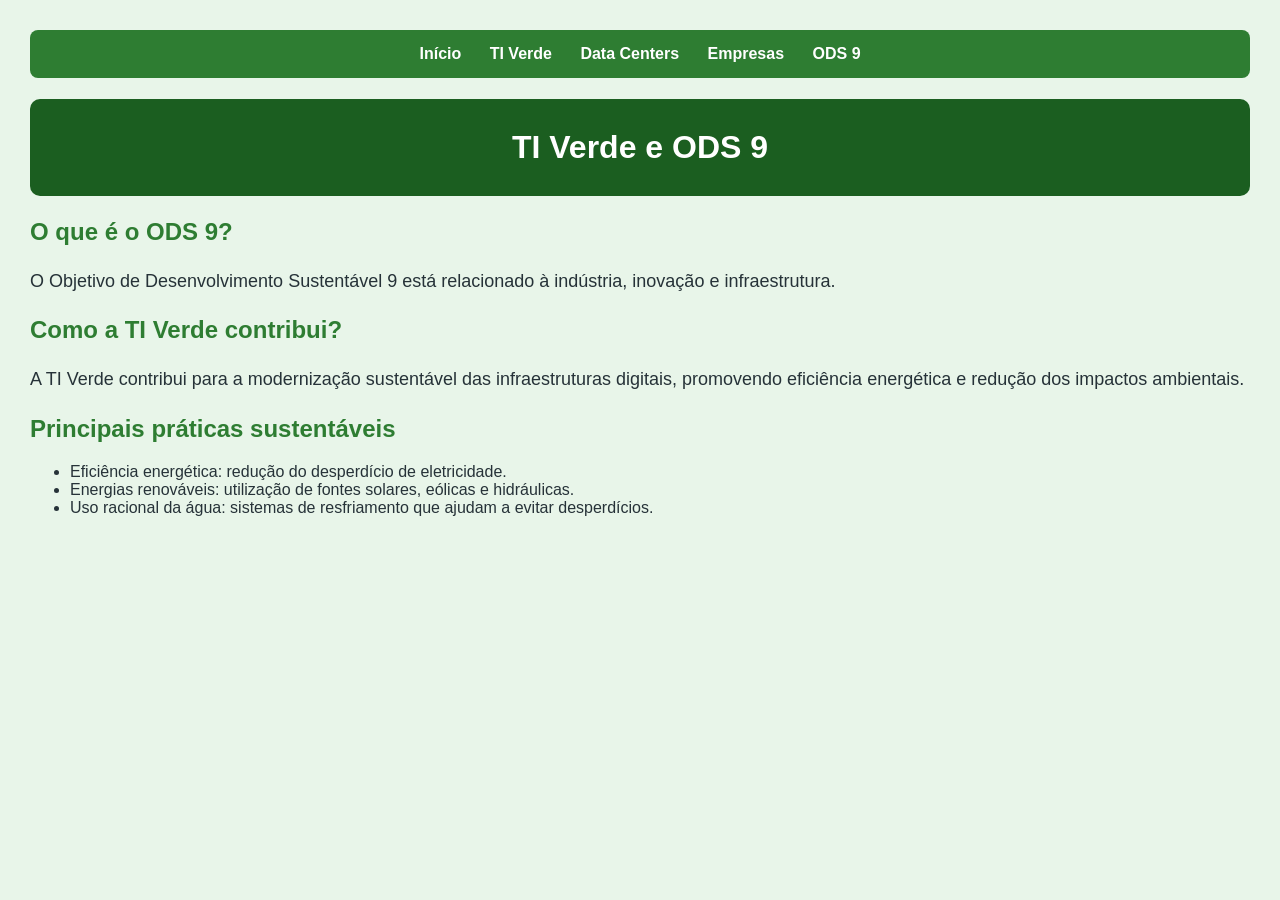
==== ods9.html @ 8c4ecb7b "Adicionar arquivos via upload" ====
<!DOCTYPE html>
<html lang="pt-BR">
<head>
    <meta charset="UTF-8">
    <title>TI Verde e ODS 9</title>
    <link rel="stylesheet" href="style.css">
</head>
<body>

    <nav>
        <a href="index.html">Início</a>
        <a href="ti-verde.html">TI Verde</a>
        <a href="data-centers.html">Data Centers</a>
        <a href="empresas.html">Empresas</a>
        <a href="ods9.html">ODS 9</a>
    </nav>

    <h1>TI Verde e ODS 9</h1>

    <h2>O que é o ODS 9?</h2>
    <p>
        O Objetivo de Desenvolvimento Sustentável 9
        está relacionado à indústria, inovação
        e infraestrutura.
    </p>

    <h2>Como a TI Verde contribui?</h2>
    <p>
        A TI Verde contribui para a modernização
        sustentável das infraestruturas digitais,
        promovendo eficiência energética e
        redução dos impactos ambientais.
    </p>

    <h2>Principais práticas sustentáveis</h2>

    <ul>
        <li>
            Eficiência energética:
            redução do desperdício de eletricidade.
        </li>

        <li>
            Energias renováveis:
            utilização de fontes solares,
            eólicas e hidráulicas.
        </li>

        <li>
            Uso racional da água:
            sistemas de resfriamento que
            ajudam a evitar desperdícios.
        </li>
    </ul>

</body>
</html>
---- style.css ----
body {
    background-color: #e8f5e9;
    font-family: Arial, sans-serif;
    margin: 0;
    padding: 30px;
    color: #263238;
}

h1 {
    background-color: #1b5e20;
    color: white;
    text-align: center;
    padding: 30px;
    border-radius: 10px;
}

h2 {
    color: #2e7d32;
}

p {
    font-size: 18px;
    line-height: 1.7;
}
nav {
    background-color: #2e7d32;
    padding: 15px;
    text-align: center;
    border-radius: 8px;
    margin-bottom: 20px;
}

nav a {
    color: white;
    text-decoration: none;
    font-weight: bold;
    margin: 12px;
}

nav a:hover {
    color: #c8e6c9;
    text-decoration: underline;
}

.imagem-site {
    display: block;
    width: 100%;
    max-width: 750px;
    height: auto;
    margin: 25px auto;
    border-radius: 12px;
}

.cartoes {
    display: flex;
    flex-wrap: wrap;
    gap: 20px;
    margin-top: 30px;
}

.cartao {
    background-color: white;
    padding: 20px;
    border-radius: 12px;
    flex: 1 1 220px;
    box-shadow: 0 4px 12px rgba(0, 0, 0, 0.1);
}

.cartao a {
    color: #2e7d32;
    font-weight: bold;
}
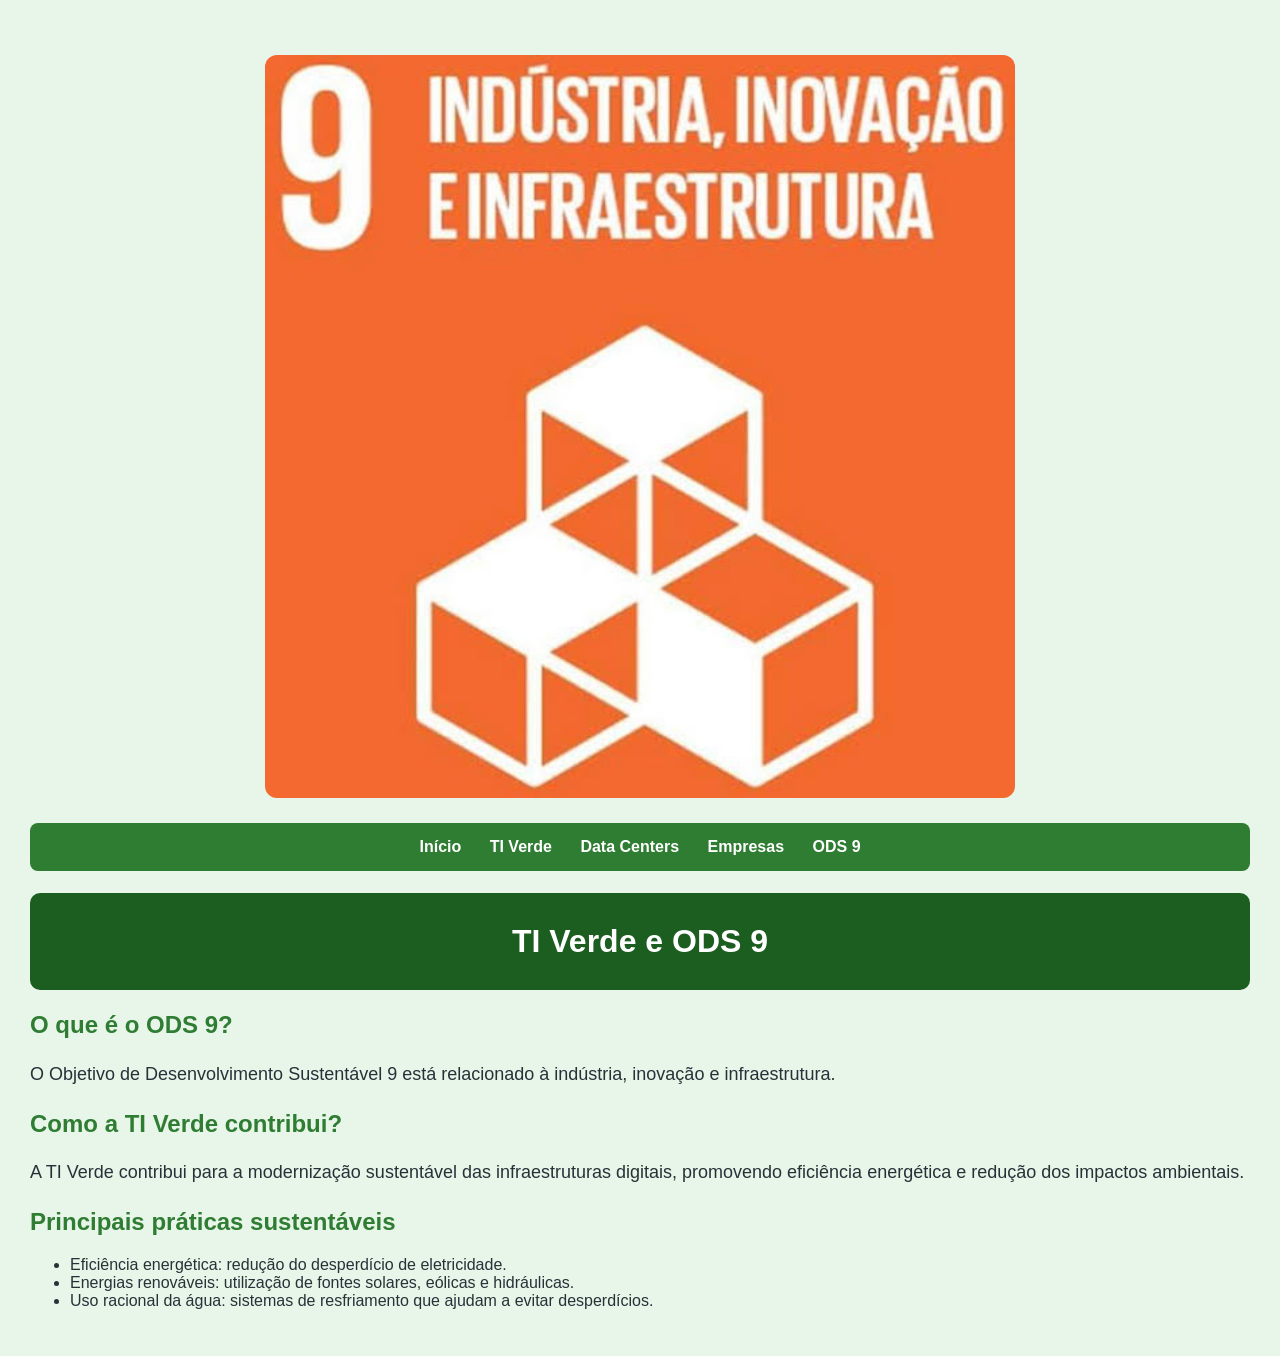
==== commit e3645bff: "Add image to ODS 9 HTML page" ====
--- a/ods9.html
+++ b/ods9.html
@@ -4,6 +4,9 @@
 <head>
     <meta charset="UTF-8">
     <title>TI Verde e ODS 9</title>
+    <img src="imagens/ods9.jpg"
+     alt="ODS 9 - Indústria, Inovação e Infraestrutura"
+     class="imagem-site">
     <link rel="stylesheet" href="style.css">
 </head>
 <body>
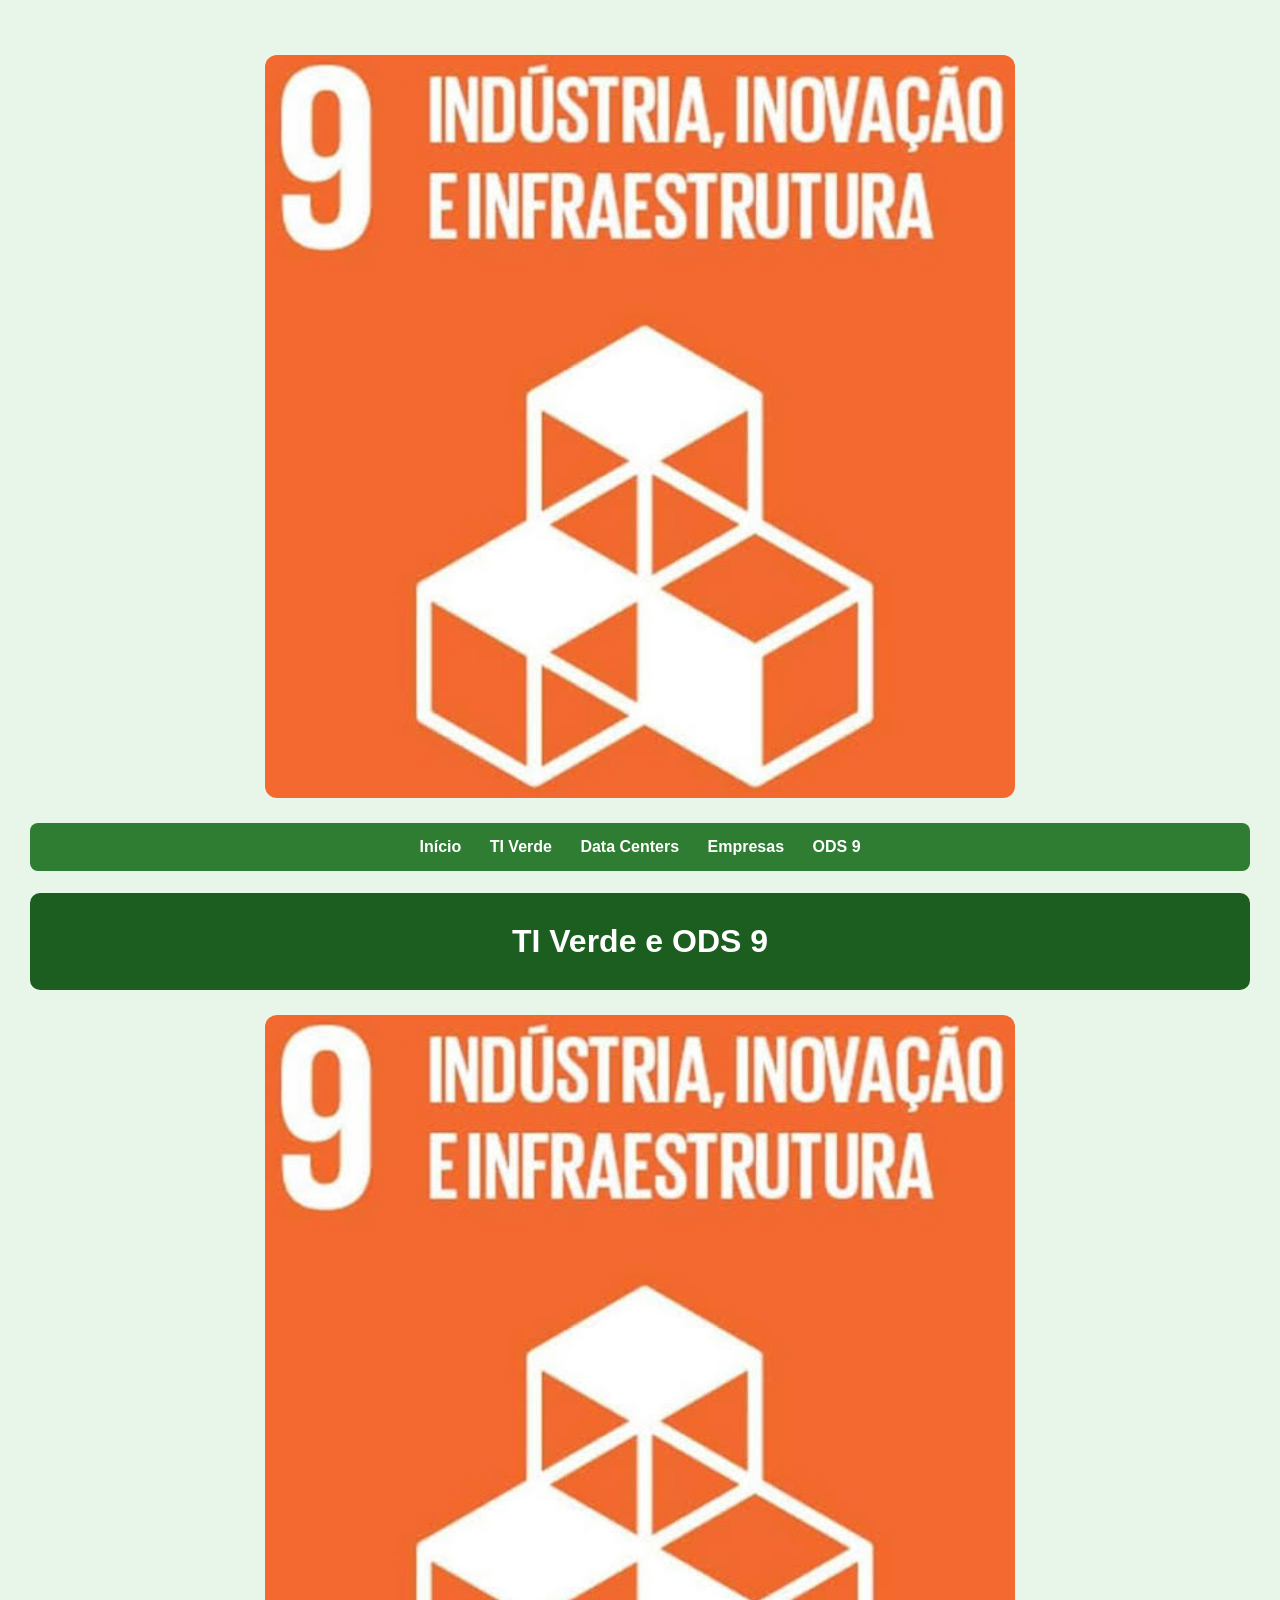
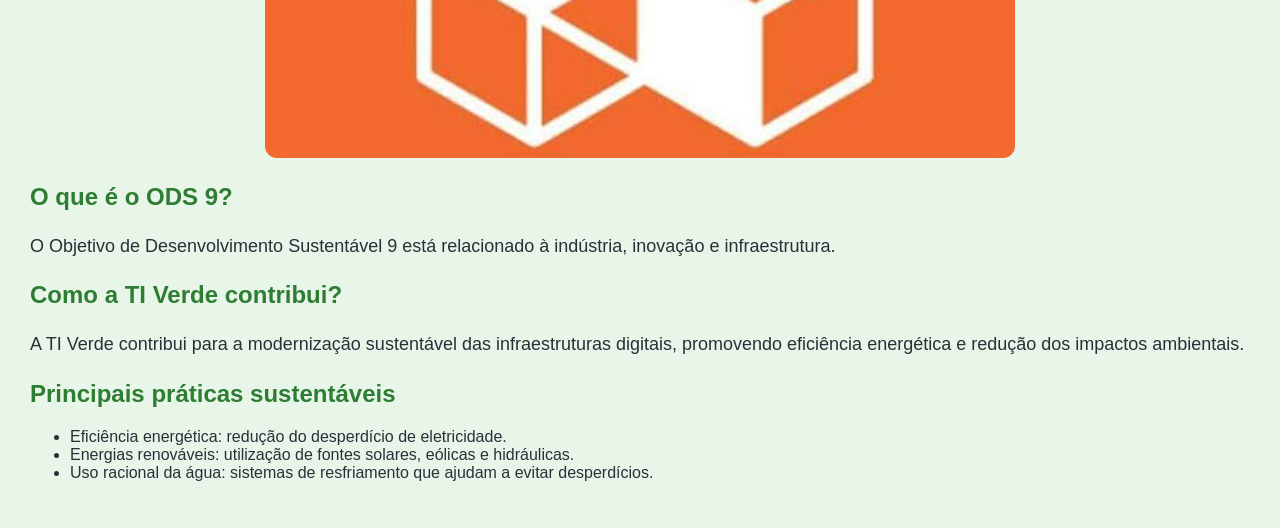
==== commit 265ad952: "Fix HTML structure and add missing elements" ====
--- a/ods9.html
+++ b/ods9.html
@@ -20,6 +20,9 @@
     </nav>
 
     <h1>TI Verde e ODS 9</h1>
+    <img src="imagens/ods9.jpg"
+     alt="ODS 9 - Indústria, Inovação e Infraestrutura"
+     class="imagem-site">
 
     <h2>O que é o ODS 9?</h2>
     <p>
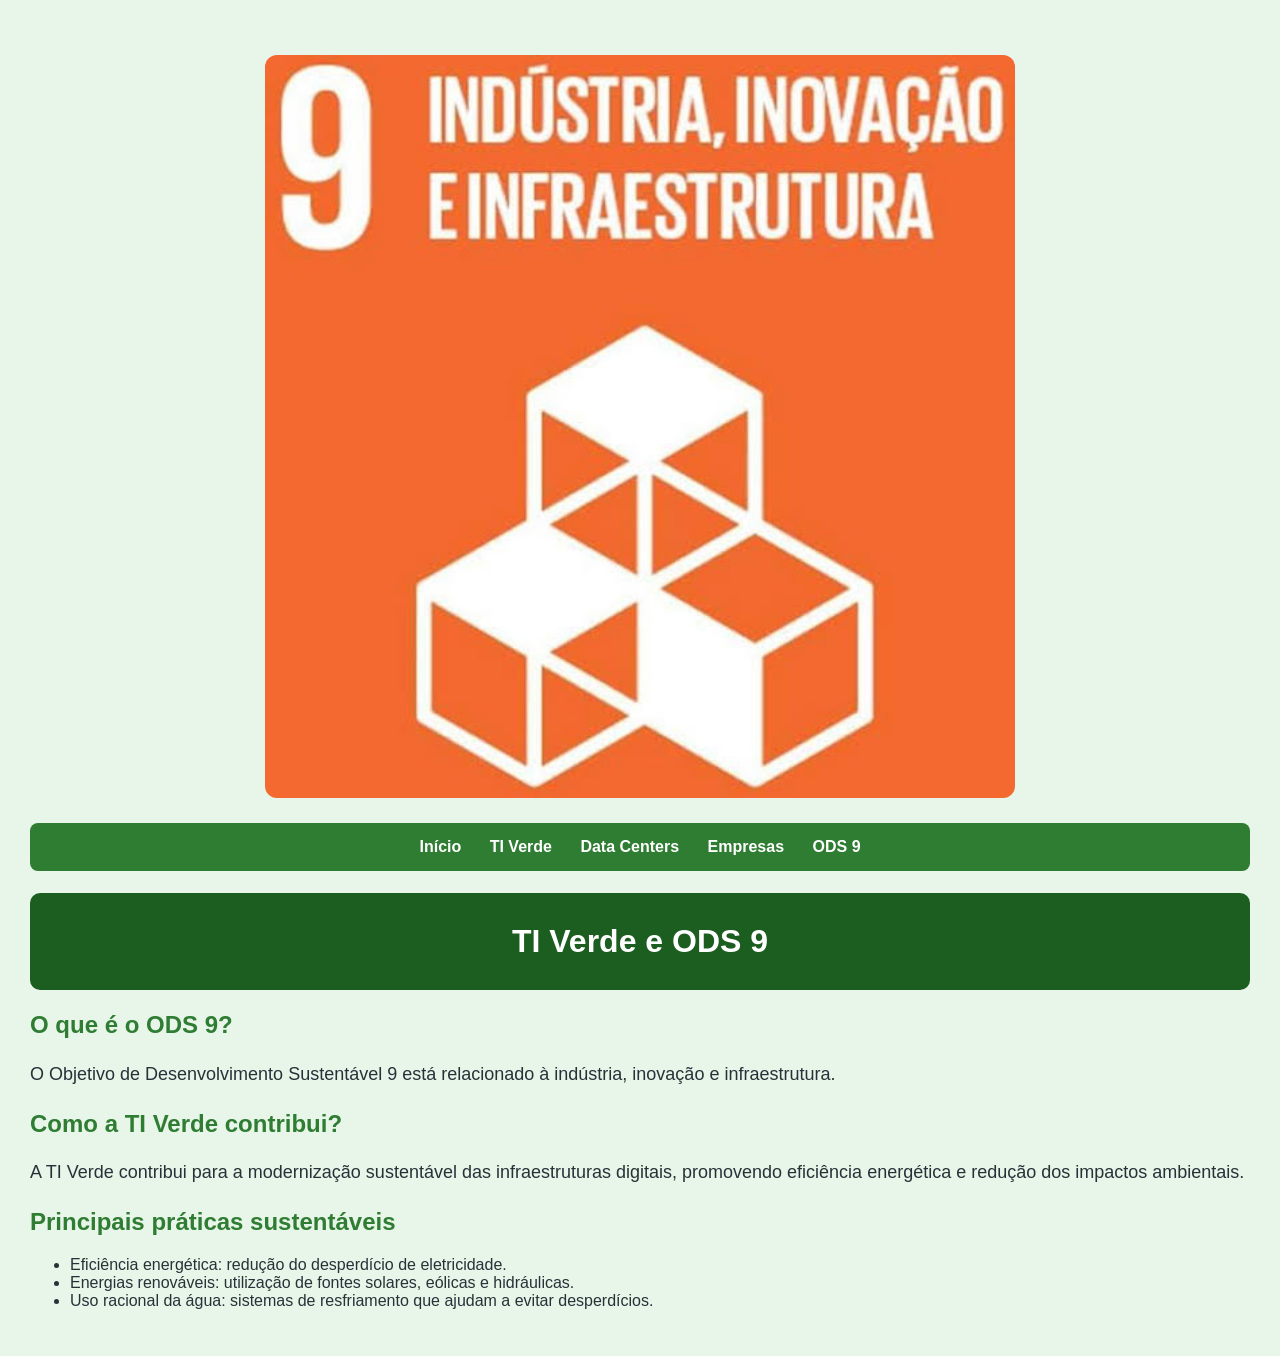
==== commit 16fe919c: "Refactor ods9.html structure and content" ====
--- a/ods9.html
+++ b/ods9.html
@@ -20,10 +20,7 @@
     </nav>
 
     <h1>TI Verde e ODS 9</h1>
-    <img src="imagens/ods9.jpg"
-     alt="ODS 9 - Indústria, Inovação e Infraestrutura"
-     class="imagem-site">
-
+   
     <h2>O que é o ODS 9?</h2>
     <p>
         O Objetivo de Desenvolvimento Sustentável 9
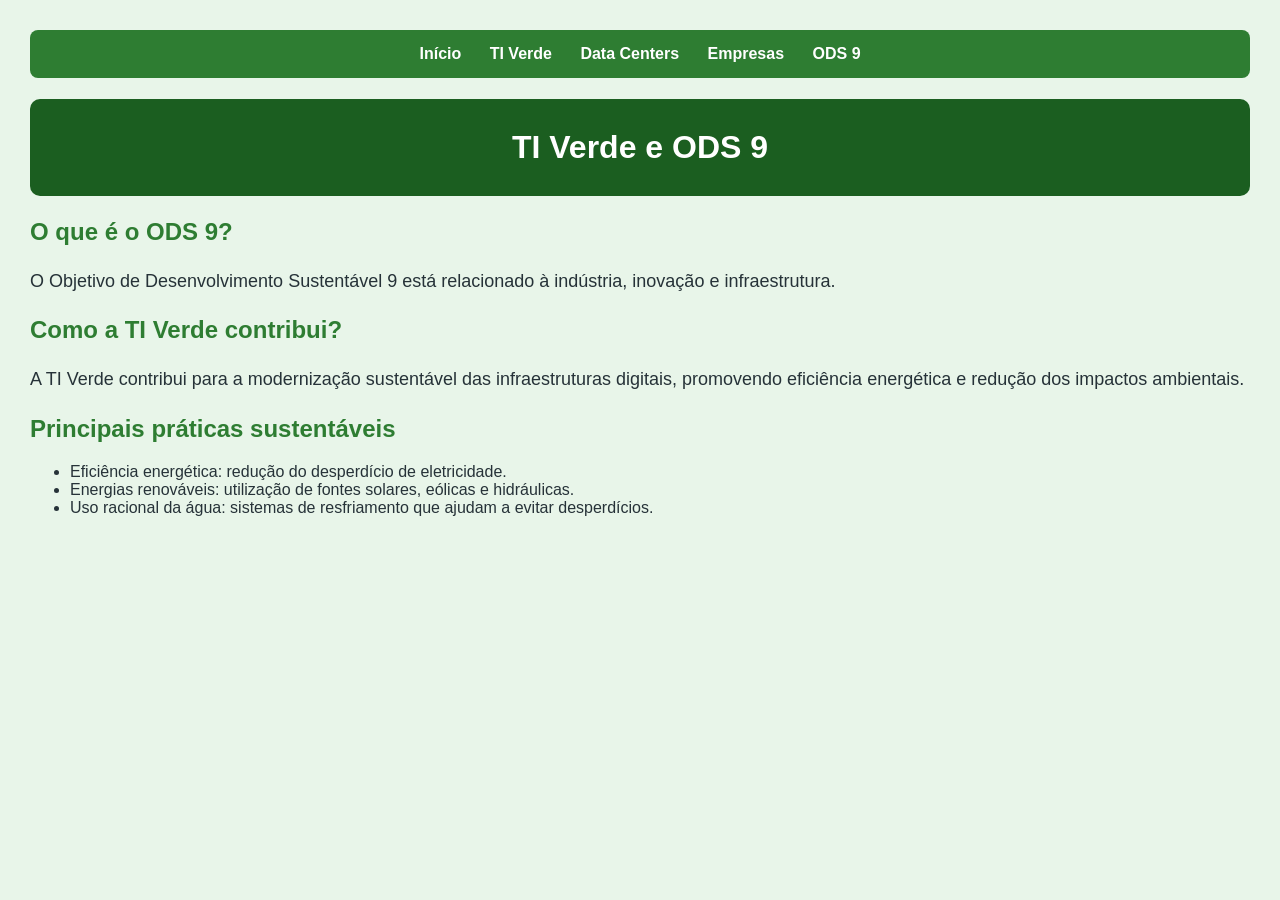
==== commit 0ea4b0cb: "Update ods9.html" ====
--- a/ods9.html
+++ b/ods9.html
@@ -4,9 +4,6 @@
 <head>
     <meta charset="UTF-8">
     <title>TI Verde e ODS 9</title>
-    <img src="imagens/ods9.jpg"
-     alt="ODS 9 - Indústria, Inovação e Infraestrutura"
-     class="imagem-site">
     <link rel="stylesheet" href="style.css">
 </head>
 <body>
